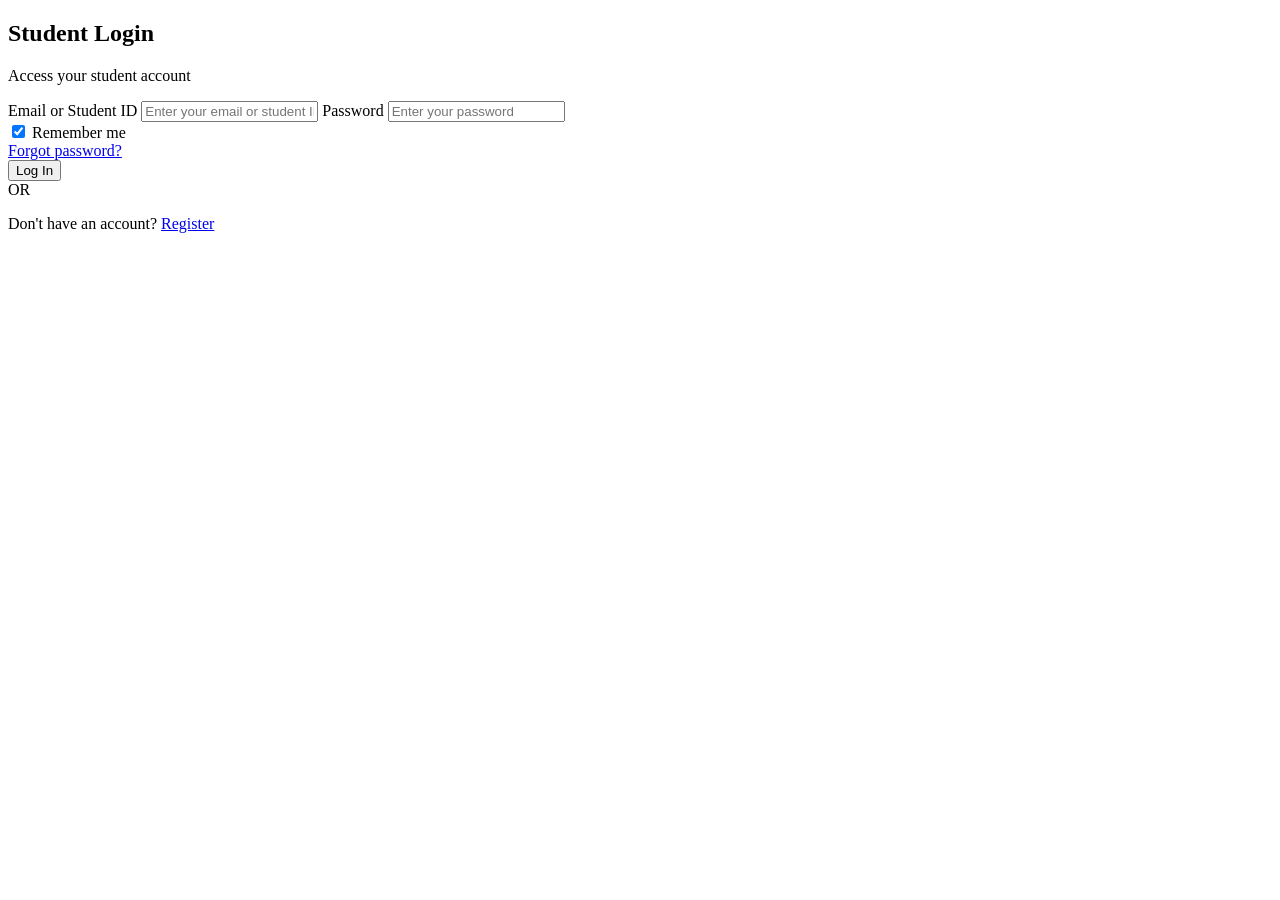
==== index.html @ 27b979ce "lll" ====
<!DOCTYPE html>
<html lang="ru">
<head>
    <meta charset="UTF-8">
    <meta name="viewport" content="width=device-width, initial-scale=1.0">
    <title>Document</title>
    <link rel="stylesheet" href="reset.css">
    <link rel="stylesheet" href="style.css">
    <link rel="preconnect" href="https://fonts.googleapis.com">
    <link rel="preconnect" href="https://fonts.gstatic.com" crossorigin>
    <link href="https://fonts.googleapis.com/css2?family=Poppins:ital,wght@0,100;0,200;0,300;0,400;0,500;0,600;0,700;0,800;0,900;1,100;1,200;1,300;1,400;1,500;1,600;1,700;1,800;1,900&display=swap" rel="stylesheet">
</head>
<body>
    <div class="login-container">
        <div class="login-card">
            <div class="login-header">
                <h2>Student Login</h2>
                <p>Access your student account</p>
            </div>
            <form action="/api/register" method="post">
                <label for="email" class="label">Email or Student ID</label>
                <input type="text" id="email" name="email" placeholder="Enter your email or student ID" required>

                <label for="password" class="label">Password</label>
                <input type="text" id="password" name="password" placeholder="Enter your password" required>

                <div class="login-check">
                    <div>
                        <input type="checkbox" id="remember" name="remember" checked>
                        <label for="remember">Remember me</label>
                    </div>
                    <a href="#">Forgot password?</a>
                </div>
                <button type="submit" class="login-btn">Log In</button>
                <div class="or">
                    <span>OR</span>
                </div>
                <p class="register">
                    Don't have an account? <a href="register.html">Register</a>
                </p>
            </form>
        </div>
    </div>
    
</body>
</html>
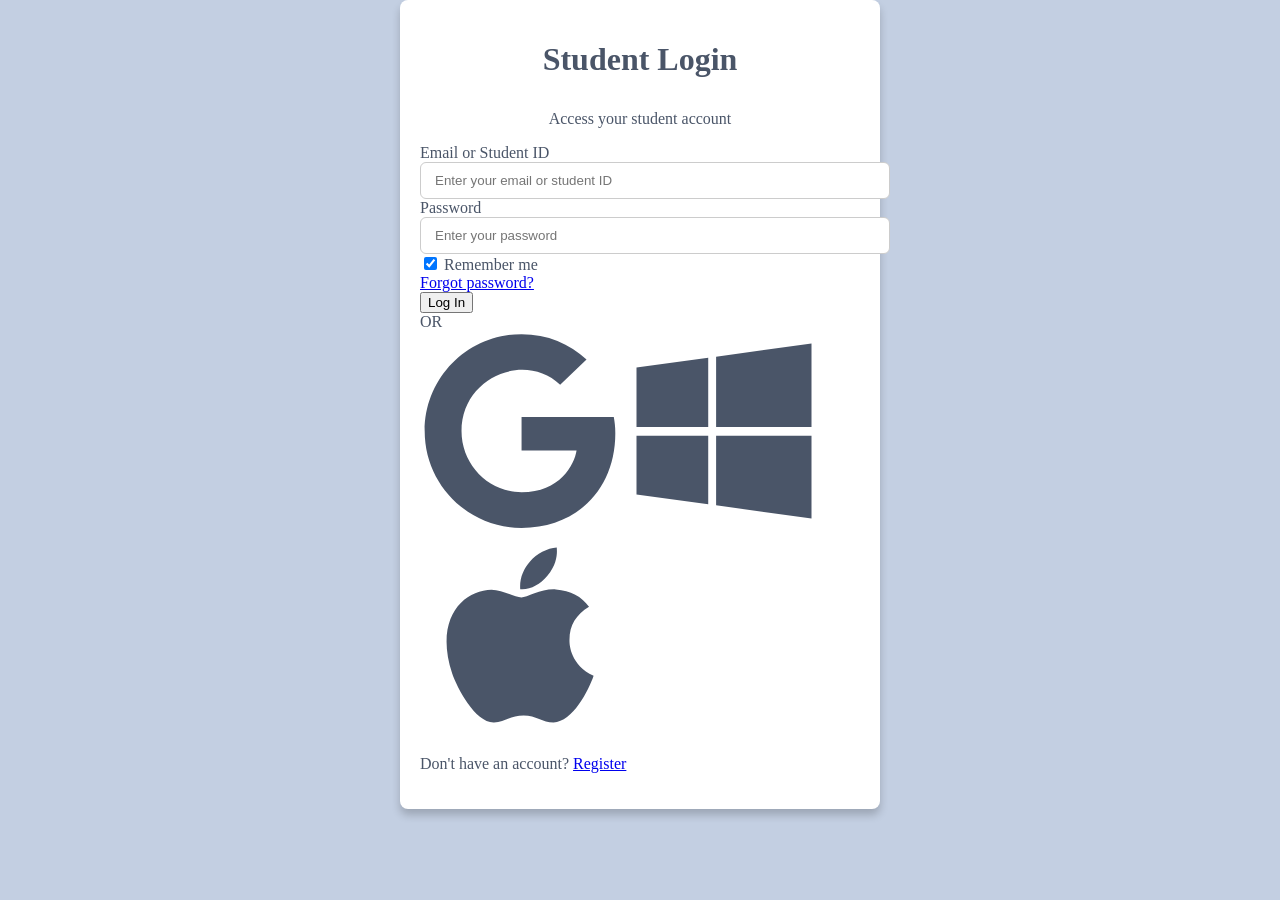
==== commit 61f180e1: "ll" ====
--- a/index.html
+++ b/index.html
@@ -3,7 +3,7 @@
 <head>
     <meta charset="UTF-8">
     <meta name="viewport" content="width=device-width, initial-scale=1.0">
-    <title>Document</title>
+    <title>67676767</title>
     <link rel="stylesheet" href="reset.css">
     <link rel="stylesheet" href="style.css">
     <link rel="preconnect" href="https://fonts.googleapis.com">
@@ -12,17 +12,19 @@
 </head>
 <body>
     <div class="login-container">
-        <div class="login-card">
-            <div class="login-header">
-                <h2>Student Login</h2>
+        <main class="login-card">
+            <header>
+                <h1>Student Login</h1>
                 <p>Access your student account</p>
-            </div>
+            </header>
             <form action="/api/register" method="post">
-                <label for="email" class="label">Email or Student ID</label>
-                <input type="text" id="email" name="email" placeholder="Enter your email or student ID" required>
+                <fieldset>
+                    <label for="email" class="label">Email or Student ID</label>
+                    <input type="text" id="email" name="email" placeholder="Enter your email or student ID" required>
 
-                <label for="password" class="label">Password</label>
-                <input type="text" id="password" name="password" placeholder="Enter your password" required>
+                    <label for="password" class="label">Password</label>
+                    <input type="text" id="password" name="password" placeholder="Enter your password" required>
+                </fieldset>
 
                 <div class="login-check">
                     <div>
@@ -35,12 +37,16 @@
                 <div class="or">
                     <span>OR</span>
                 </div>
+                <div class="logo">
+                    <svg stroke="currentColor" fill="currentColor" stroke-width="0" viewBox="0 0 488 512" height="200px" width="200px" xmlns="http://www.w3.org/2000/svg"><path d="M488 261.8C488 403.3 391.1 504 248 504 110.8 504 0 393.2 0 256S110.8 8 248 8c66.8 0 123 24.5 166.3 64.9l-67.5 64.9C258.5 52.6 94.3 116.6 94.3 256c0 86.5 69.1 156.6 153.7 156.6 98.2 0 135-70.4 140.8-106.9H248v-85.3h236.1c2.3 12.7 3.9 24.9 3.9 41.4z"></path></svg>
+                    <svg stroke="currentColor" fill="currentColor" stroke-width="0" viewBox="0 0 448 512" height="200px" width="200px" xmlns="http://www.w3.org/2000/svg"><path d="M0 93.7l183.6-25.3v177.4H0V93.7zm0 324.6l183.6 25.3V268.4H0v149.9zm203.8 28L448 480V268.4H203.8v177.9zm0-380.6v180.1H448V32L203.8 65.7z"></path></svg>
+                    <svg stroke="currentColor" fill="currentColor" stroke-width="0" viewBox="0 0 384 512" height="200px" width="200px" xmlns="http://www.w3.org/2000/svg"><path d="M318.7 268.7c-.2-36.7 16.4-64.4 50-84.8-18.8-26.9-47.2-41.7-84.7-44.6-35.5-2.8-74.3 20.7-88.5 20.7-15 0-49.4-19.7-76.4-19.7C63.3 141.2 4 184.8 4 273.5q0 39.3 14.4 81.2c12.8 36.7 59 126.7 107.2 125.2 25.2-.6 43-17.9 75.8-17.9 31.8 0 48.3 17.9 76.4 17.9 48.6-.7 90.4-82.5 102.6-119.3-65.2-30.7-61.7-90-61.7-91.9zm-56.6-164.2c27.3-32.4 24.8-61.9 24-72.5-24.1 1.4-52 16.4-67.9 34.9-17.5 19.8-27.8 44.3-25.6 71.9 26.1 2 49.9-11.4 69.5-34.3z"></path></svg>
+                </div>
                 <p class="register">
                     Don't have an account? <a href="register.html">Register</a>
                 </p>
             </form>
-        </div>
+        </main>
     </div>
-    
 </body>
 </html>
--- a/style.css
+++ b/style.css
@@ -0,0 +1,56 @@
+fieldset {
+    border: none;
+    padding: 0;
+    margin: 0;
+}
+
+body {
+    margin: 0;
+    padding: 0;
+    display:  flex;
+    justify-content: center;
+    align-items: center;
+    font-family: 'Poppins';
+    color: #4a5568;
+    background: #c3cfe2;
+}
+
+header {
+    text-align: center;
+}
+
+h1 {
+    padding-bottom: 10px;
+}
+
+.login-container {
+    display: flex;
+    justify-content: center;
+    align-items: center;
+    
+}
+
+main {
+    background: #fff;
+    border-radius: 8px;
+    box-shadow: 0px 6px 8px  rgba(0, 0, 0, 0.2);
+    width: 440px;
+    padding: 20px;
+}
+
+input[type="text"],
+input[type="email"],
+input[type="password"] {
+    width: 100%;
+    padding: 10px 14px;
+    border: 1px solid #ccc;
+    border-radius: 6px;
+    background: #fff;
+    color: #333;
+}
+
+input:focus {
+    border-color: #3498db;
+    outline: none;
+    box-shadow: 0 0 0 3px rgba(52, 152, 219, 0.2);
+}
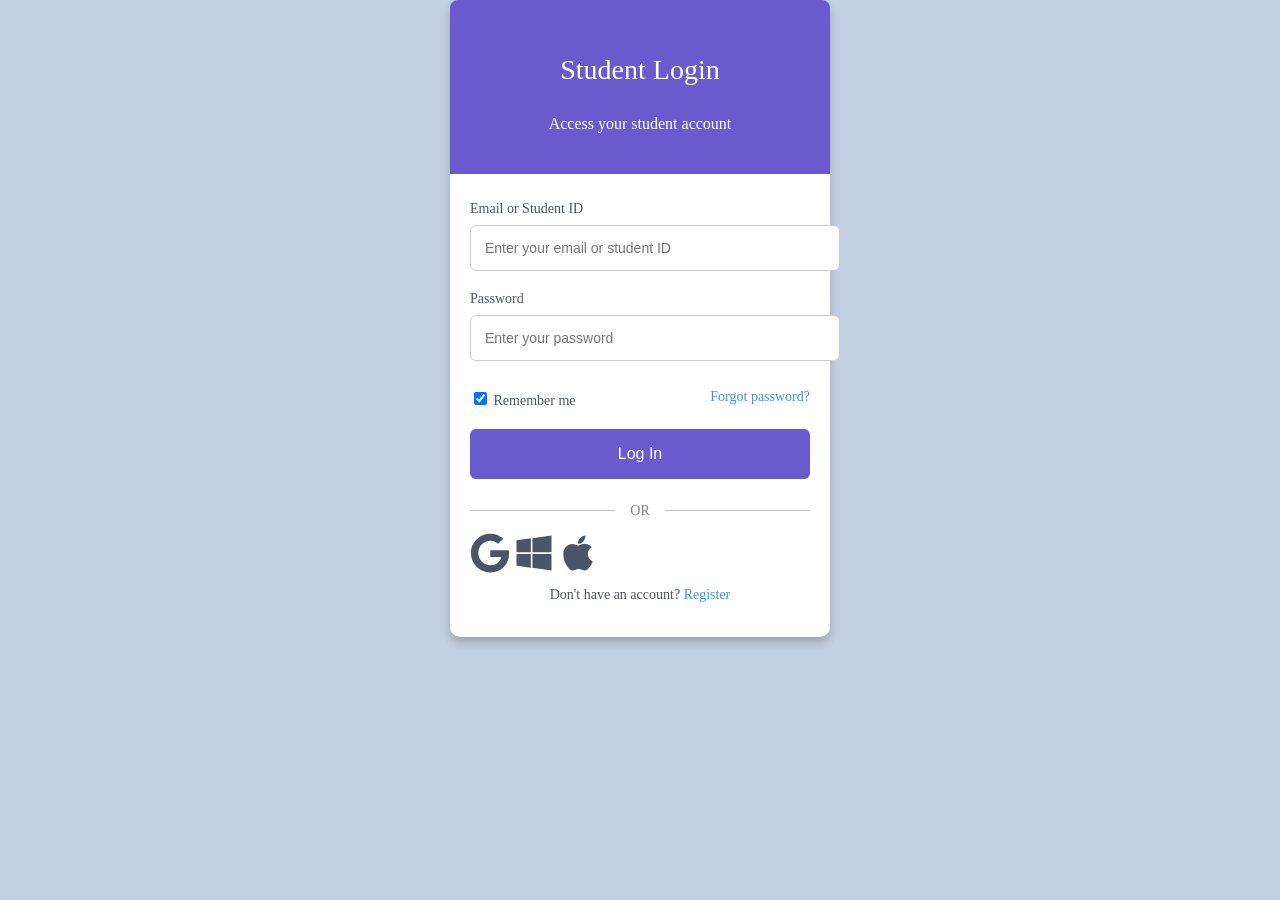
==== commit 99fbe0f8: "ll" ====
--- a/index.html
+++ b/index.html
@@ -35,7 +35,9 @@
                 </div>
                 <button type="submit" class="login-btn">Log In</button>
                 <div class="or">
+                    <div class="line1"></div>
                     <span>OR</span>
+                    <div class="line2"></div>
                 </div>
                 <div class="logo">
                     <svg stroke="currentColor" fill="currentColor" stroke-width="0" viewBox="0 0 488 512" height="200px" width="200px" xmlns="http://www.w3.org/2000/svg"><path d="M488 261.8C488 403.3 391.1 504 248 504 110.8 504 0 393.2 0 256S110.8 8 248 8c66.8 0 123 24.5 166.3 64.9l-67.5 64.9C258.5 52.6 94.3 116.6 94.3 256c0 86.5 69.1 156.6 153.7 156.6 98.2 0 135-70.4 140.8-106.9H248v-85.3h236.1c2.3 12.7 3.9 24.9 3.9 41.4z"></path></svg>
--- a/style.css
+++ b/style.css
@@ -17,36 +17,92 @@
 
 header {
     text-align: center;
+    background-color: #6a5acd;
+    color: #fff;
+    border-radius: 8px 8px 0 0;
+    padding: 25px;
+    margin: 0;
 }
 
 h1 {
-    padding-bottom: 10px;
+    padding: 10px 0 10px 0;
+    font-weight: 500;
+    font-size: 28px;
+}
+
+header p {
+    font-weight: 200;
 }
 
 .login-container {
     display: flex;
     justify-content: center;
     align-items: center;
-    
 }
 
 main {
     background: #fff;
-    border-radius: 8px;
+    border-radius: 10px;
     box-shadow: 0px 6px 8px  rgba(0, 0, 0, 0.2);
-    width: 440px;
+    width: 380px;
+    
+}
+
+form {
+    margin-top: 5px;
     padding: 20px;
+}
+
+.label {
+    font-weight: 500;
+    font-size: 14px;
 }
 
 input[type="text"],
 input[type="email"],
 input[type="password"] {
     width: 100%;
-    padding: 10px 14px;
+    padding: 14px 14px;
     border: 1px solid #ccc;
     border-radius: 6px;
     background: #fff;
     color: #333;
+    margin: 8px 0 18px 0;
+    font-size: 14px;
+}
+
+/* .login-check input{
+    margin-right: 5px;
+} */
+
+.login-check {
+    font-size: 14px;
+    column-count: 2;
+    margin: 10px 0 10px 0;
+}
+
+.login-check label {
+    font-weight: 500;
+}
+
+.login-check a {
+    color: #3498db;
+    text-decoration: none;
+    float: right;
+}
+
+.login-btn {
+    /* background-color: linear-gradient(to right, #, #); */
+    color: #fff;
+    background: #6a5acd;
+    width: 100%;
+    height: 50px;
+    padding: 10px;
+    border: none;
+    font-size: 16px;
+    font-weight: 500;
+    border-radius: 6px;
+    margin: 10px 0 10px 0;
 }
 
 input:focus {
@@ -54,3 +110,45 @@
     outline: none;
     box-shadow: 0 0 0 3px rgba(52, 152, 219, 0.2);
 }
+
+.or {
+    /* text-align: center; */
+    font-size: 14px;
+    margin-top: 14px;
+    margin-bottom: 14px;
+    display: flex;
+    align-items: center;
+    color: #838383;
+}
+
+.line1, .line2 {
+    height: 1px;
+    flex: 1;
+    background-color: #c5c5c5;
+}
+
+.line1 {
+    margin: 0 15px 0 0;
+}
+
+.line2 {
+    margin: 0 0 0 15px;
+}
+
+svg {
+    width: 40px;
+    height: 40px;
+}
+
+.register {
+    text-align: center;
+    font-weight: 400;
+    font-size: 14px;
+    margin-top: 10px;
+}
+
+.register a {
+    color: #3498db;
+    text-decoration: none;
+    font-weight: 500;
+} 
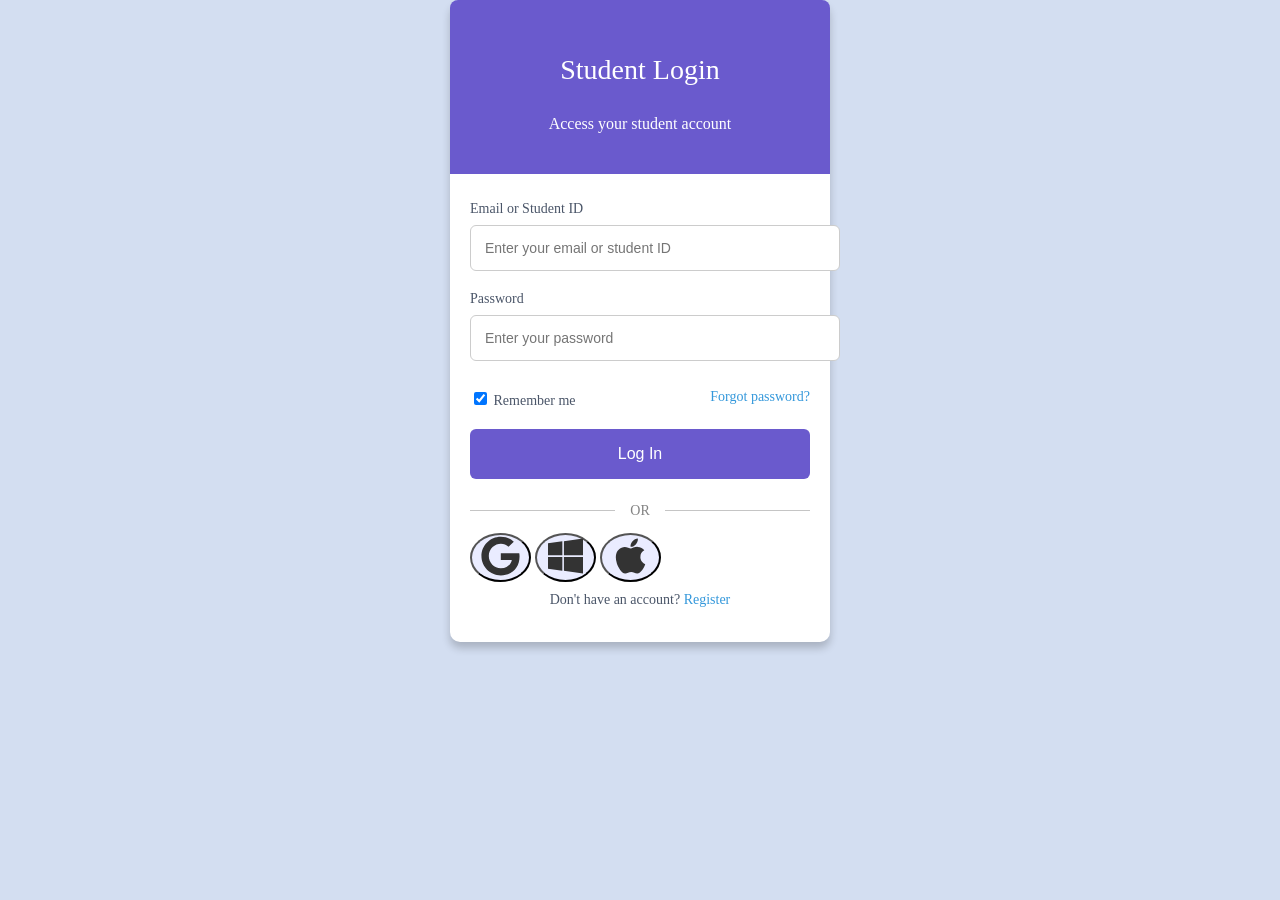
==== commit 55d34617: "jj" ====
--- a/index.html
+++ b/index.html
@@ -40,9 +40,15 @@
                     <div class="line2"></div>
                 </div>
                 <div class="logo">
-                    <svg stroke="currentColor" fill="currentColor" stroke-width="0" viewBox="0 0 488 512" height="200px" width="200px" xmlns="http://www.w3.org/2000/svg"><path d="M488 261.8C488 403.3 391.1 504 248 504 110.8 504 0 393.2 0 256S110.8 8 248 8c66.8 0 123 24.5 166.3 64.9l-67.5 64.9C258.5 52.6 94.3 116.6 94.3 256c0 86.5 69.1 156.6 153.7 156.6 98.2 0 135-70.4 140.8-106.9H248v-85.3h236.1c2.3 12.7 3.9 24.9 3.9 41.4z"></path></svg>
-                    <svg stroke="currentColor" fill="currentColor" stroke-width="0" viewBox="0 0 448 512" height="200px" width="200px" xmlns="http://www.w3.org/2000/svg"><path d="M0 93.7l183.6-25.3v177.4H0V93.7zm0 324.6l183.6 25.3V268.4H0v149.9zm203.8 28L448 480V268.4H203.8v177.9zm0-380.6v180.1H448V32L203.8 65.7z"></path></svg>
-                    <svg stroke="currentColor" fill="currentColor" stroke-width="0" viewBox="0 0 384 512" height="200px" width="200px" xmlns="http://www.w3.org/2000/svg"><path d="M318.7 268.7c-.2-36.7 16.4-64.4 50-84.8-18.8-26.9-47.2-41.7-84.7-44.6-35.5-2.8-74.3 20.7-88.5 20.7-15 0-49.4-19.7-76.4-19.7C63.3 141.2 4 184.8 4 273.5q0 39.3 14.4 81.2c12.8 36.7 59 126.7 107.2 125.2 25.2-.6 43-17.9 75.8-17.9 31.8 0 48.3 17.9 76.4 17.9 48.6-.7 90.4-82.5 102.6-119.3-65.2-30.7-61.7-90-61.7-91.9zm-56.6-164.2c27.3-32.4 24.8-61.9 24-72.5-24.1 1.4-52 16.4-67.9 34.9-17.5 19.8-27.8 44.3-25.6 71.9 26.1 2 49.9-11.4 69.5-34.3z"></path></svg>
+                    <button class="gyli">
+                        <svg stroke="currentColor" fill="currentColor" stroke-width="0" viewBox="0 0 488 512" height="200px" width="200px" xmlns="http://www.w3.org/2000/svg"><path d="M488 261.8C488 403.3 391.1 504 248 504 110.8 504 0 393.2 0 256S110.8 8 248 8c66.8 0 123 24.5 166.3 64.9l-67.5 64.9C258.5 52.6 94.3 116.6 94.3 256c0 86.5 69.1 156.6 153.7 156.6 98.2 0 135-70.4 140.8-106.9H248v-85.3h236.1c2.3 12.7 3.9 24.9 3.9 41.4z"></path></svg>
+                    </button>
+                    <button class="gyli">
+                        <svg stroke="currentColor" fill="currentColor" stroke-width="0" viewBox="0 0 448 512" height="200px" width="200px" xmlns="http://www.w3.org/2000/svg"><path d="M0 93.7l183.6-25.3v177.4H0V93.7zm0 324.6l183.6 25.3V268.4H0v149.9zm203.8 28L448 480V268.4H203.8v177.9zm0-380.6v180.1H448V32L203.8 65.7z"></path></svg>
+                    </button>
+                    <button class="gyli">
+                        <svg stroke="currentColor" fill="currentColor" stroke-width="0" viewBox="0 0 384 512" height="200px" width="200px" xmlns="http://www.w3.org/2000/svg"><path d="M318.7 268.7c-.2-36.7 16.4-64.4 50-84.8-18.8-26.9-47.2-41.7-84.7-44.6-35.5-2.8-74.3 20.7-88.5 20.7-15 0-49.4-19.7-76.4-19.7C63.3 141.2 4 184.8 4 273.5q0 39.3 14.4 81.2c12.8 36.7 59 126.7 107.2 125.2 25.2-.6 43-17.9 75.8-17.9 31.8 0 48.3 17.9 76.4 17.9 48.6-.7 90.4-82.5 102.6-119.3-65.2-30.7-61.7-90-61.7-91.9zm-56.6-164.2c27.3-32.4 24.8-61.9 24-72.5-24.1 1.4-52 16.4-67.9 34.9-17.5 19.8-27.8 44.3-25.6 71.9 26.1 2 49.9-11.4 69.5-34.3z"></path></svg>
+                    </button>
                 </div>
                 <p class="register">
                     Don't have an account? <a href="register.html">Register</a>
--- a/style.css
+++ b/style.css
@@ -12,7 +12,7 @@
     align-items: center;
     font-family: 'Poppins';
     color: #4a5568;
-    background: #c3cfe2;
+    background: #d3def1;
 }
 
 header {
@@ -136,7 +136,7 @@
 }
 
 svg {
-    width: 40px;
+    width: 45px;
     height: 40px;
 }
 
@@ -151,4 +151,12 @@
     color: #3498db;
     text-decoration: none;
     font-weight: 500;
-} +}
+
+.gyli {
+    border-radius: 100%;
+    background-color: #eaecff;
+    /* border: 2px; */
+    border-color: #000000;
+    color: #333;
+}
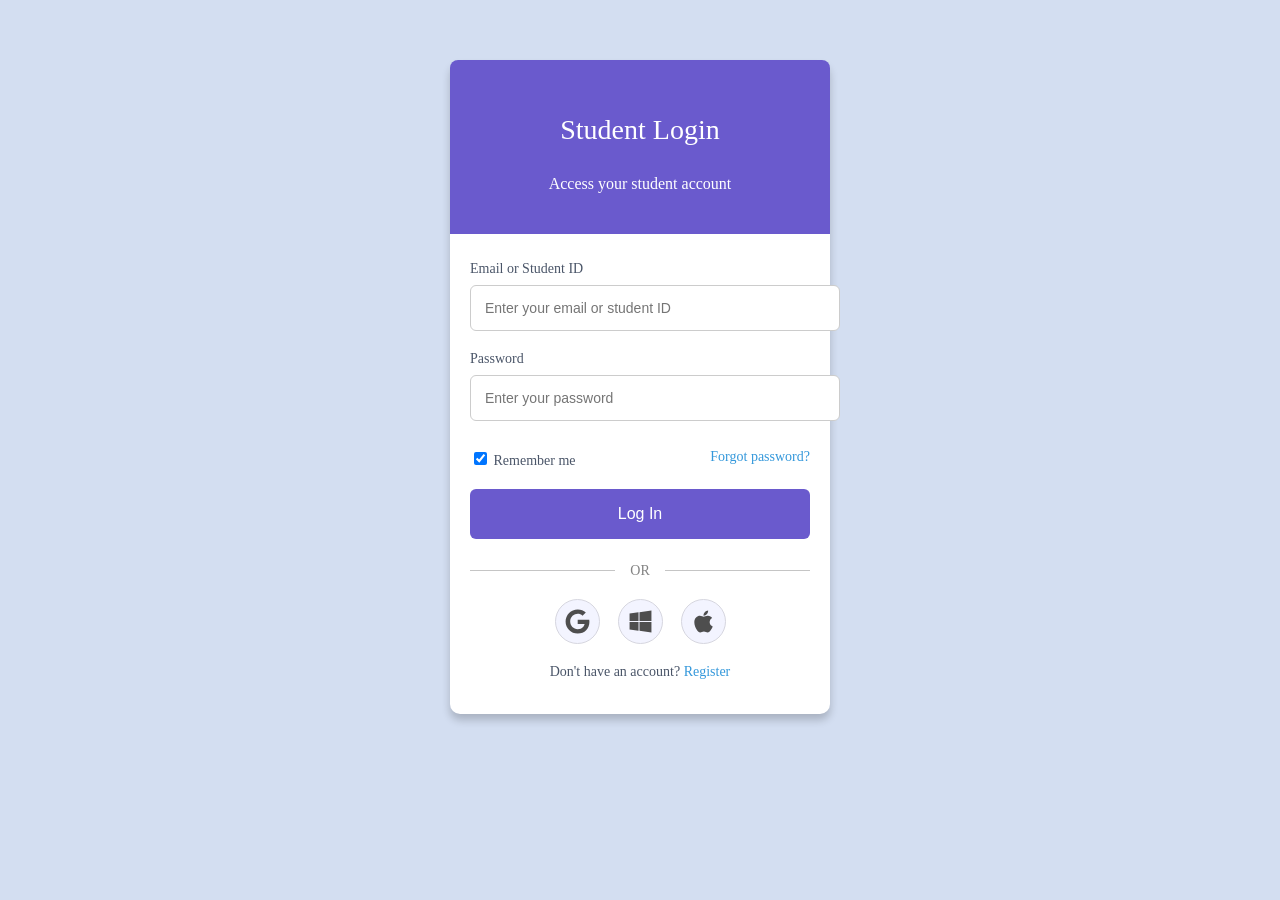
==== commit ede64753: "jj" ====
--- a/index.html
+++ b/index.html
@@ -3,7 +3,7 @@
 <head>
     <meta charset="UTF-8">
     <meta name="viewport" content="width=device-width, initial-scale=1.0">
-    <title>67676767</title>
+    <title>Login 67</title>
     <link rel="stylesheet" href="reset.css">
     <link rel="stylesheet" href="style.css">
     <link rel="preconnect" href="https://fonts.googleapis.com">
@@ -17,7 +17,7 @@
                 <h1>Student Login</h1>
                 <p>Access your student account</p>
             </header>
-            <form action="/api/register" method="post">
+            <form action="/api/login" method="post">
                 <fieldset>
                     <label for="email" class="label">Email or Student ID</label>
                     <input type="text" id="email" name="email" placeholder="Enter your email or student ID" required>
@@ -33,7 +33,7 @@
                     </div>
                     <a href="#">Forgot password?</a>
                 </div>
-                <button type="submit" class="login-btn">Log In</button>
+                <button type="submit" class="login-btn" href="register.html">Log In</button>
                 <div class="or">
                     <div class="line1"></div>
                     <span>OR</span>
--- a/style.css
+++ b/style.css
@@ -34,10 +34,12 @@
     font-weight: 200;
 }
 
-.login-container {
-    display: flex;
-    justify-content: center;
-    align-items: center;
+.login-container,
+.registration-container {
+    display: flex;
+    justify-content: center;
+    align-items: center;
+    padding: 60px;
 }
 
 main {
@@ -45,7 +47,6 @@
     border-radius: 10px;
     box-shadow: 0px 6px 8px  rgba(0, 0, 0, 0.2);
     width: 380px;
-    
 }
 
 form {
@@ -60,7 +61,8 @@
 
 input[type="text"],
 input[type="email"],
-input[type="password"] {
+input[type="password"],
+select {
     width: 100%;
     padding: 14px 14px;
     border: 1px solid #ccc;
@@ -71,9 +73,11 @@
     font-size: 14px;
 }
 
-/* .login-check input{
-    margin-right: 5px;
-} */
+select {
+    /* appearance: auto; */
+    background-color: #eaeaea;
+    font-weight: 500;
+}
 
 .login-check {
     font-size: 14px;
@@ -81,17 +85,25 @@
     margin: 10px 0 10px 0;
 }
 
-.login-check label {
-    font-weight: 500;
-}
-
-.login-check a {
+.registration-check {
+    font-size: 12px;
+    margin-bottom: 10px;
+}
+
+.login-check label,
+.registration-check label {
+    font-weight: 500;
+}
+
+.login-check a,
+.registration-check a {
     color: #3498db;
     text-decoration: none;
     float: right;
 }
 
-.login-btn {
+.login-btn, 
+.registration-btn {
     /* background-color: linear-gradient(to right, #, #); */
     color: #fff;
     background: #6a5acd;
@@ -103,6 +115,13 @@
     font-weight: 500;
     border-radius: 6px;
     margin: 10px 0 10px 0;
+    transition: 0.3s cubic-bezier(0.22, 1, 0.36, 1);
+}
+
+.login-btn:hover,
+.registration-btn:hover {
+    transform: translateY(-2px);
+    box-shadow: 0 4px 10px  rgba(0, 0, 0, 0.25);
 }
 
 input:focus {
@@ -112,7 +131,6 @@
 }
 
 .or {
-    /* text-align: center; */
     font-size: 14px;
     margin-top: 14px;
     margin-bottom: 14px;
@@ -135,28 +153,50 @@
     margin: 0 0 0 15px;
 }
 
-svg {
-    width: 45px;
-    height: 40px;
-}
-
-.register {
+.register,
+.login {
     text-align: center;
     font-weight: 400;
     font-size: 14px;
     margin-top: 10px;
 }
 
-.register a {
+.register a,
+.login a {
     color: #3498db;
     text-decoration: none;
     font-weight: 500;
 }
 
+.register a:hover,
+.login a:hover {
+    text-decoration: underline;
+}
+
 .gyli {
-    border-radius: 100%;
-    background-color: #eaecff;
-    /* border: 2px; */
-    border-color: #000000;
+    width: 45px;
+    height: 45px;
+    outline: none;
+    border-radius: 50%;
+    background-color: #f3f4ff;
+    border: 1px solid;
+    border-color: #d6d6df;
     color: #333;
-}+    display: flex;
+    align-items: center;
+    justify-content: center;
+
+}
+
+.logo {
+    display: flex;
+    justify-content: center;
+    gap: 18px;
+    margin: 20px 0 20px 0;
+}
+
+svg {
+    fill: #4e4e4e;
+    width: 25px;
+    height: 25px;
+}
